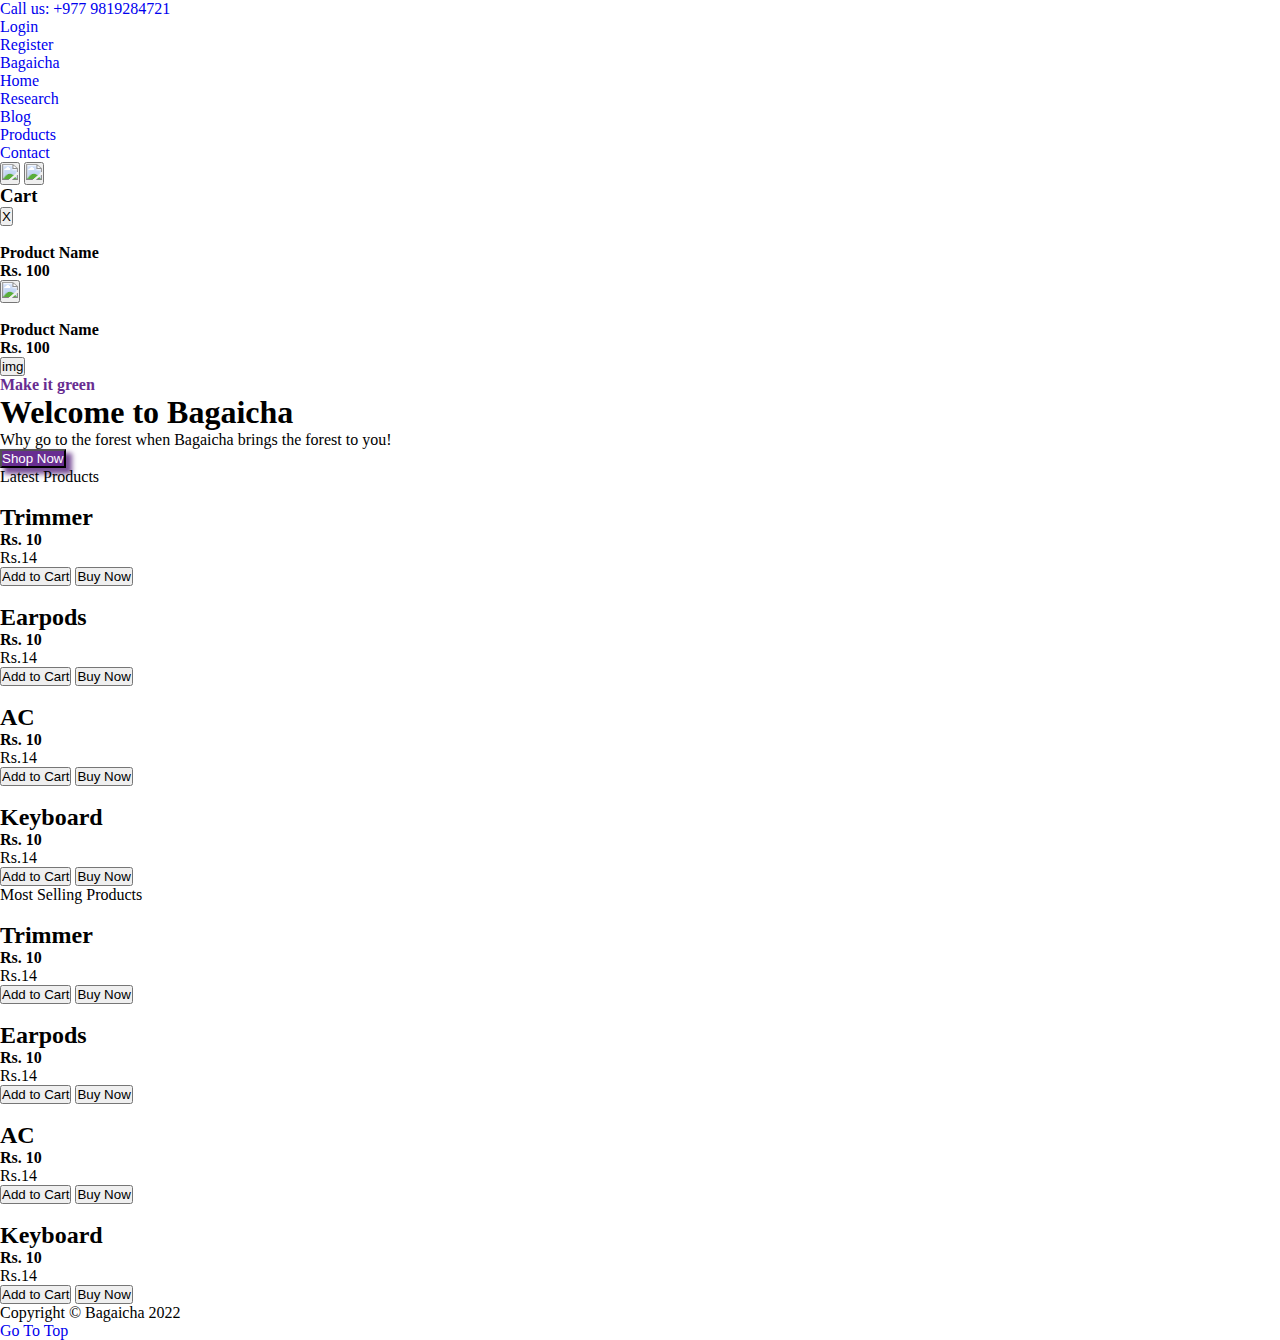
==== index.html @ be918d5c "Add files via upload" ====
<!DOCTYPE html>
<html lang="en">

<head>
    <meta charset="UTF-8">
    <meta http-equiv="X-UA-Compatible" content="IE=edge">
    <meta name="viewport" content="width=device-width, initial-scale=1.0">
    <title>Homepage | Bagaicha - Make it Green</title>
    <link rel="stylesheet" href="./assets/css/style.css">
</head>
<style>
    /* Internal CSS */
    * {
        margin: 0;
        padding: 0;
    }

    html {
        scroll-behavior: smooth;
        /* Scrolling Smooth */
    }

    a {
        text-decoration: none;
    }
</style>

<body>
    <!-- Header -->
    <section id="top"></section>
    <!-- Top Navbar -->
    <section id="top-navbar">
        <div class="nav-menu">
            <ul>
                <li><a href="#">Call us: +977 9819284721</a></li>
                <li><a href="#">Login</a></li>
                <li><a href="#">Register</a></li>
            </ul>
        </div>
    </section>
    <!-- Top Navbar End -->
    <!-- Navbar -->
    <nav class="navbar">
        <a class="navbar-brand" href="./index.html">Bagaicha</a>
        <div class="nav-content">
            <ul class="navbar-nav">
                <li class="nav-item active">
                    <a class="nav-link active" href="./index.html">Home</a>
                </li>
                <li class="nav-item">
                    <a class="nav-link" href="./research.html">Research</a>
                </li>
                <li class="nav-item">
                    <a class="nav-link" href="./blog.html">Blog</a>
                </li>
                <li class="nav-item">
                    <a class="nav-link" href="./products.html">Products</a>
                </li>
                <li class="nav-item">
                    <a class="nav-link" href="./contact.html">Contact</a>
                </li>
            </ul>
        </div>

        <div class="user-btn">
            <button class="cart-btn btn" id="showcart-btn">
                <img class="icon" src="./assets/img/misc/cart.svg" />
            </button>
            <button class="user-btn btn" id="user-btn">
                <img class="icon" src="./assets/img/misc/user.png" />
            </button>
        </div>
    </nav>

    <div id="cart" class="cart-popup hide">
        <!-- Inline CSS -->
        <div class="cart-popup-content">
            <div class="cart-popup-header">
                <h3>Cart</h3>
                <button class="btn" id="cart-close" type="button">
                    X
                </button>
            </div>
            <div class="cart-popup-body">
                <div class="cart-popup-body-content">
                    <div class="cart-popup-body-content-item">
                        <div class="cart-popup-body-content-item-img">
                            <img src="./assets/img/AC.jpg" alt="">
                        </div>
                        <div class="cart-popup-body-content-item-info">
                            <h4>Product Name</h2>
                                <h4>Rs. 100</h4>
                        </div>
                        <div class="cart-popup-body-content-item-delete">
                            <button class="btn" type="button">
                                <img class="icon" src="./assets/img/misc/delete.png" />
                            </button>
                        </div>
                    </div>
                    <div class="cart-popup-body-content-item">
                        <div class="cart-popup-body-content-item-img">
                            <img src="./assets/img/earpods.jpg" alt="">
                        </div>
                        <div class="cart-popup-body-content-item-info">
                            <h4>Product Name</h2>
                                <h4>Rs. 100</h4>
                        </div>
                        <div class="cart-popup-body-content-item-delete">
                            <button class="btn" type="button">
                                img
                            </button>
                        </div>
                    </div>
                </div>
            </div>
        </div>
    </div>
    <!-- Header End -->

    <!-- Main -->
    <!-- Hero Banner Image -->
    <div class="hero-banner" style="background-image: url('./assets/img/misc/hero-image.jpg');">
        <div class="hero-banner-content">
            <span style="color: #682d91; font-weight: 800;">Make it green</span>
            <h1>Welcome to Bagaicha</h1>
            <p>Why go to the forest when Bagaicha brings the forest to you!</p>
            <!-- Use of inline CSS  -->
            <button class="btn" type="button" style="background-color: #682d91; box-shadow: #7a5098 5px 5px 5px 1px;">
                <span><a href="/products.html" style="color:white">Shop Now</a></span>
            </button>
        </div>
    </div>
    <!-- Main End -->

    <!-- Latest Products Section-->
    <section id="products">
        <!-- // Product Section Container-->
        <div class="page-container">
            <!-- // Page Content Header -->
            <div class="page-content-header">
                <div class="container">
                    <div class="page-title">Latest Products</div>
                </div>
            </div>
            <!-- // Page Content Header -->
            <!-- // Page Content -->
            <div class="page-content">
                <!-- // Page Content Body -->
                <div class="page-content-body">
                    <div class="container">
                        <div class="row center">
                            <div class="col-12">
                                <div class="product-grid">
                                    <div class="product-grid-item">
                                        <div class="product-grid-item-img">
                                            <img src="./assets/img/trimmer.jpg" alt="">
                                        </div>
                                        <div class="product-grid-item-info">
                                            <h2>Trimmer</h2>
                                            <div class="price">
                                                <h4>Rs. 10</h4>
                                                <span class="discount">Rs.14</span>
                                            </div>
                                        </div>
                                        <div class="product-grid-item-add">
                                            <button class="btn-buy" type="button" id="addCart">
                                                Add to Cart
                                            </button>
                                            <button class="btn-buy" type="button">
                                                Buy Now
                                            </button>
                                        </div>
                                    </div>
                                    <div class="product-grid-item">
                                        <div class="product-grid-item-img">
                                            <img src="./assets/img/earpods.jpg" alt="">
                                        </div>
                                        <div class="product-grid-item-info">
                                            <h2>Earpods</h2>
                                            <div class="price">
                                                <h4>Rs. 10</h4>
                                                <span class="discount">Rs.14</span>
                                            </div>
                                        </div>
                                        <div class="product-grid-item-add">
                                            <button class="btn-buy" type="button" id="addCart">
                                                Add to Cart
                                            </button>
                                            <button class="btn-buy" type="button">
                                                Buy Now
                                            </button>
                                        </div>
                                    </div>
                                    <div class="product-grid-item">
                                        <div class="product-grid-item-img">
                                            <img src="./assets/img/AC.jpg" alt="">
                                        </div>
                                        <div class="product-grid-item-info">
                                            <h2>AC</h2>
                                            <div class="price">
                                                <h4>Rs. 10</h4>
                                                <span class="discount">Rs.14</span>
                                            </div>
                                        </div>
                                        <div class="product-grid-item-add">
                                            <button class="btn-buy" type="button" id="addCart">
                                                Add to Cart
                                            </button>
                                            <button class="btn-buy" type="button">
                                                Buy Now
                                            </button>
                                        </div>
                                    </div>
                                    <div class="product-grid-item">
                                        <div class="product-grid-item-img">
                                            <img src="./assets/img/keyboard.jpg" alt="">
                                        </div>
                                        <div class="product-grid-item-info">
                                            <h2>Keyboard</h2>
                                            <div class="price">
                                                <h4>Rs. 10</h4>
                                                <span class="discount">Rs.14</span>
                                            </div>
                                        </div>
                                        <div class="product-grid-item-add">
                                            <button class="btn-buy" type="button" id="addCart">
                                                Add to Cart
                                            </button>
                                            <button class="btn-buy" type="button">
                                                Buy Now
                                            </button>
                                        </div>
                                    </div>
                                </div>
                            </div>
                        </div>
                    </div>
                </div>
                <!-- // Page Content Body -->
            </div>
            <!-- // Page Content -->
        </div>
        <!-- // Product Section Container -->
    </section>
    <!-- Latest Products Section End -->

    <!-- Most Selling Products Section-->
    <section id="products">
        <!-- // Product Section Container-->
        <div class="page-container">
            <!-- // Page Content Header -->
            <div class="page-content-header">
                <div class="container">
                    <div class="page-title">Most Selling Products</div>
                </div>
            </div>
            <!-- // Page Content Header -->
            <!-- // Page Content -->
            <div class="page-content">
                <!-- // Page Content Body -->
                <div class="page-content-body">
                    <div class="container">
                        <div class="row center">
                            <div class="col-12">
                                <div class="product-grid">
                                    <div class="product-grid-item">
                                        <div class="product-grid-item-img">
                                            <img src="./assets/img/trimmer.jpg" alt="">
                                        </div>
                                        <div class="product-grid-item-info">
                                            <h2>Trimmer</h2>
                                            <div class="price">
                                                <h4>Rs. 10</h4>
                                                <span class="discount">Rs.14</span>
                                            </div>
                                        </div>
                                        <div class="product-grid-item-add">
                                            <button class="btn-buy" type="button" id="addCart">
                                                Add to Cart
                                            </button>
                                            <button class="btn-buy" type="button">
                                                Buy Now
                                            </button>
                                        </div>
                                    </div>
                                    <div class="product-grid-item">
                                        <div class="product-grid-item-img">
                                            <img src="./assets/img/earpods.jpg" alt="">
                                        </div>
                                        <div class="product-grid-item-info">
                                            <h2>Earpods</h2>
                                            <div class="price">
                                                <h4>Rs. 10</h4>
                                                <span class="discount">Rs.14</span>
                                            </div>
                                        </div>
                                        <div class="product-grid-item-add">
                                            <button class="btn-buy" type="button" id="addCart">
                                                Add to Cart
                                            </button>
                                            <button class="btn-buy" type="button">
                                                Buy Now
                                            </button>
                                        </div>
                                    </div>
                                    <div class="product-grid-item">
                                        <div class="product-grid-item-img">
                                            <img src="./assets/img/AC.jpg" alt="">
                                        </div>
                                        <div class="product-grid-item-info">
                                            <h2>AC</h2>
                                            <div class="price">
                                                <h4>Rs. 10</h4>
                                                <span class="discount">Rs.14</span>
                                            </div>
                                        </div>
                                        <div class="product-grid-item-add">
                                            <button class="btn-buy" type="button" id="addCart">
                                                Add to Cart
                                            </button>
                                            <button class="btn-buy" type="button">
                                                Buy Now
                                            </button>
                                        </div>
                                    </div>
                                    <div class="product-grid-item">
                                        <div class="product-grid-item-img">
                                            <img src="./assets/img/keyboard.jpg" alt="">
                                        </div>
                                        <div class="product-grid-item-info">
                                            <h2>Keyboard</h2>
                                            <div class="price">
                                                <h4>Rs. 10</h4>
                                                <span class="discount">Rs.14</span>
                                            </div>
                                        </div>
                                        <div class="product-grid-item-add">
                                            <button class="btn-buy" type="button" id="addCart">
                                                Add to Cart
                                            </button>
                                            <button class="btn-buy" type="button">
                                                Buy Now
                                            </button>
                                        </div>
                                    </div>
                                </div>
                            </div>
                        </div>
                    </div>
                </div>
                <!-- // Page Content Body -->
            </div>
            <!-- // Page Content -->
        </div>
        <!-- // Product Section Container -->
    </section>
    <!-- Most Selling Products Section End -->

    <!-- Footer -->
    <footer>
        <div class="footer">
            <div class="copyright">
                <p>Copyright &copy; Bagaicha 2022</h4>
            </div>
            <!-- Internal Linking -->
            <div class="gototop"><a href="#top">
                    <div class="btn">Go To Top</div>
                </a></div>
        </div>
    </footer>
    <!-- Footer End -->
    <script>
        /* Internal JS */

        // Cart Element
        const cart = document.getElementById("cart");
        const cartOpen = document.getElementById("showcart-btn");
        const cartClose = document.getElementById("cart-close");
        // Cart Open
        function showcart() {
            cart.classList.remove("hide");
        }
        cartOpen.addEventListener("click", showcart);

        // Cart Close
        function closecart() {
            cart.classList.add("hide");
        }
        cartClose.addEventListener("click", closecart);
    </script>
</body>

</html>
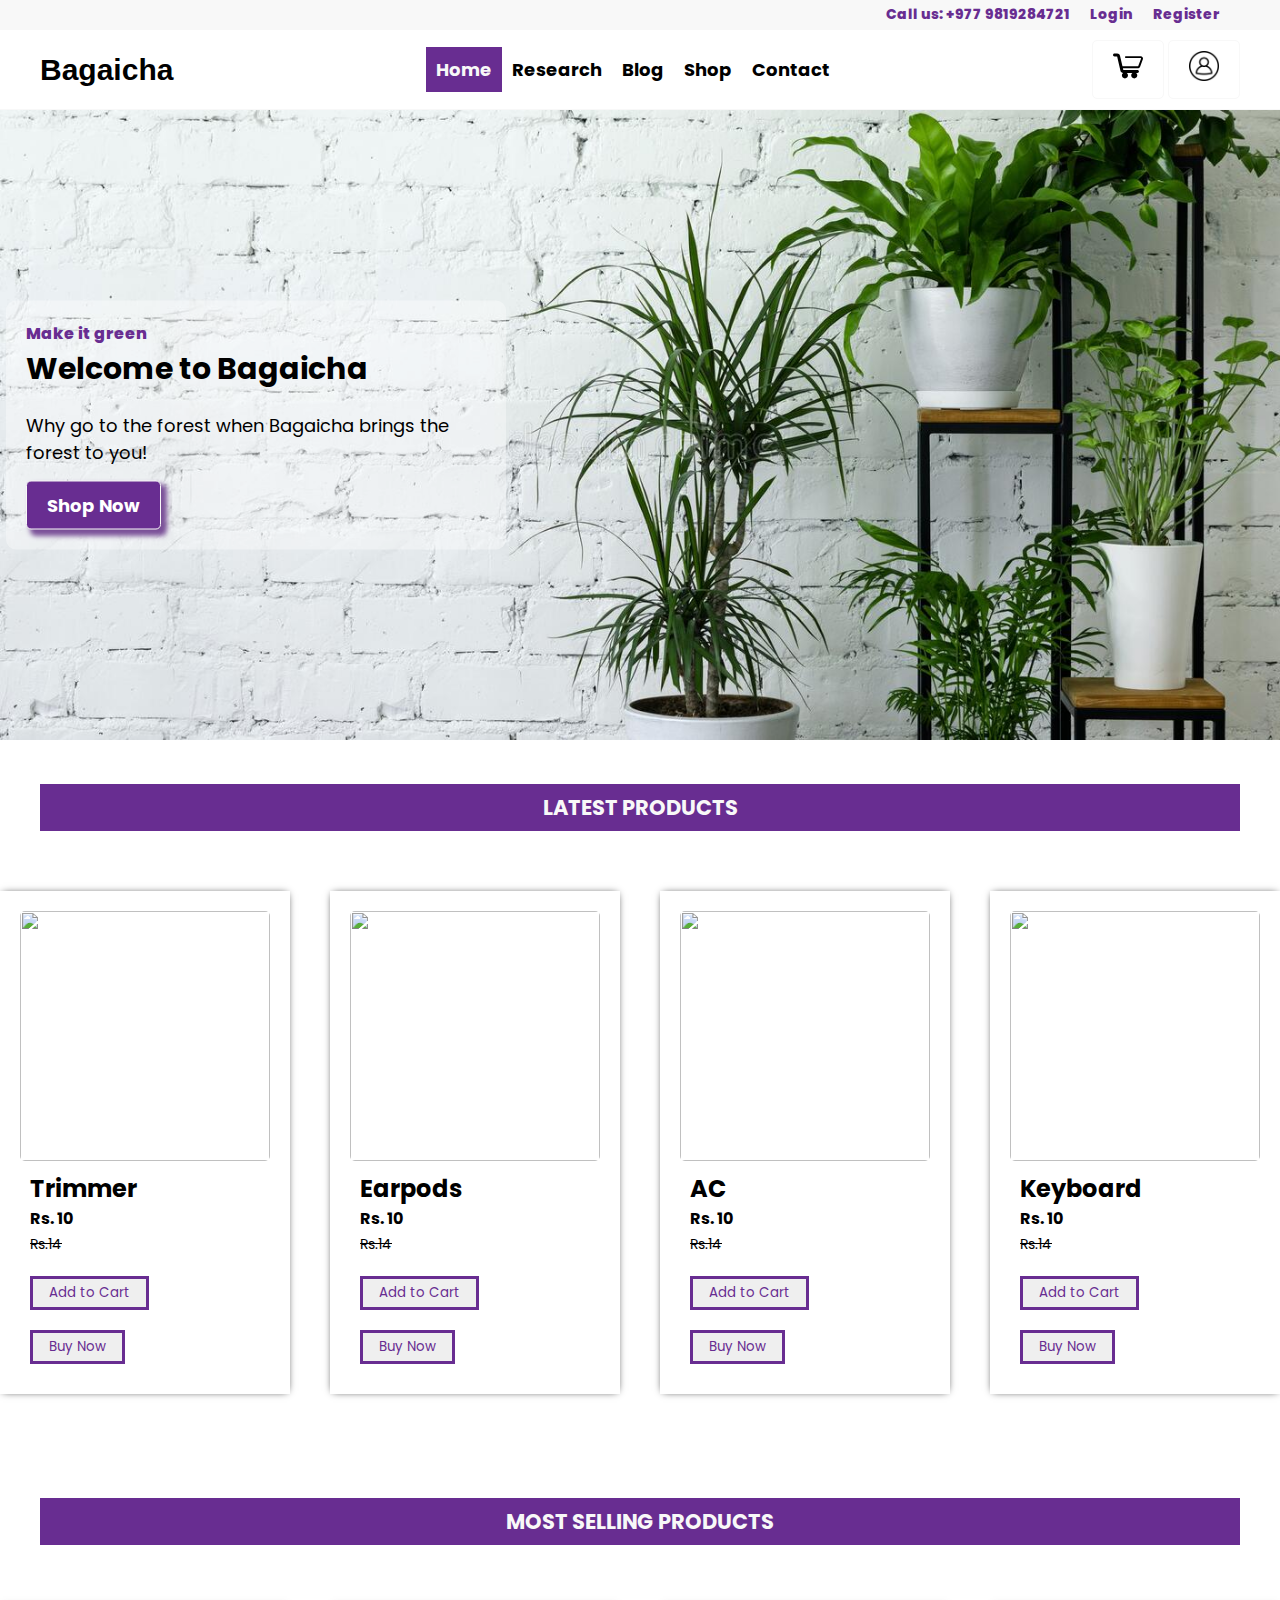
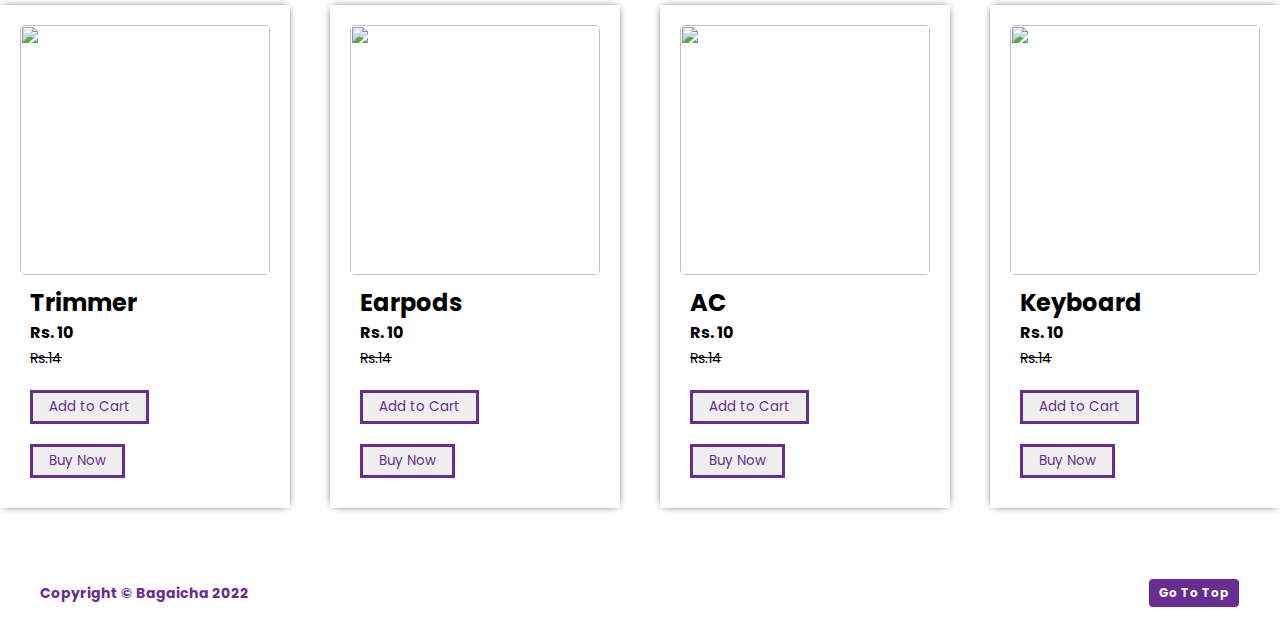
==== commit 38409fcd: "change products page to shop" ====
--- a/index.html
+++ b/index.html
@@ -54,7 +54,7 @@
                     <a class="nav-link" href="./blog.html">Blog</a>
                 </li>
                 <li class="nav-item">
-                    <a class="nav-link" href="./products.html">Products</a>
+                    <a class="nav-link" href="./shop.html">Shop</a>
                 </li>
                 <li class="nav-item">
                     <a class="nav-link" href="./contact.html">Contact</a>
--- a/assets/css/style.css
+++ b/assets/css/style.css
@@ -0,0 +1,636 @@
+@import url("https://fonts.googleapis.com/css2?family=Poppins&display=swap");
+/* Global CSS */
+* {
+  margin: 0;
+  padding: 0;
+  box-sizing: border-box;
+  font-family: "Poppins", sans-serif; /* Remove default padding */
+}
+
+.icon {
+  width: 30px;
+  height: 30px;
+  color: #000;
+}
+
+.row {
+  display: -ms-flexbox; /* IE10 */
+  display: flex;
+  -ms-flex-wrap: wrap; /* IE10 */
+  flex-wrap: wrap;
+}
+
+.col-25 {
+  -ms-flex: 25%; /* IE10 */
+  flex: 25%;
+}
+
+.col-50 {
+  -ms-flex: 50%; /* IE10 */
+  flex: 50%;
+}
+
+.center {
+  justify-content: center;
+}
+
+/* variables */
+:root {
+  --primary: #682d91;
+  --secondary: #f8f8f8;
+  --shadow: gray;
+}
+
+/* Top Navbar */
+section#top-navbar {
+  height: 30px;
+  background-color: var(--secondary);
+}
+
+section#top-navbar .nav-menu {
+  font-size: 14px;
+  font-weight: 800;
+  margin-right: 50px;
+  float: right;
+}
+
+section#top-navbar .nav-menu ul {
+  display: flex;
+  list-style: none;
+}
+
+section#top-navbar .nav-menu ul li {
+  padding: 4px 10px;
+}
+
+section#top-navbar .nav-menu ul li a {
+  color: var(--primary);
+}
+/* Navbar */
+.navbar {
+  background-color: white; /* #f8f8f8 = light grey */
+  border-bottom: 1px solid var(--secondary);
+  display: flex;
+  justify-content: space-between;
+  padding: 10px 40px 10px 40px; /* top right bottom left */
+}
+
+.nav-content {
+  /* content inside navbar */
+  display: flex;
+  flex-direction: row;
+  justify-content: space-between;
+  align-items: center;
+}
+
+.nav-content a {
+  /* links inside navbar */
+  color: #000;
+  text-decoration: none;
+  font-size: 18px;
+  font-weight: bold;
+  padding: 10px;
+}
+
+.nav-content a:hover {
+  background-color: var(--primary);
+  color: var(--secondary);
+  text-decoration: none;
+  font-size: 18px;
+  font-weight: bold;
+  padding: 10px;
+}
+
+.nav-content a.active {
+  background-color: var(--primary);
+  color: var(--secondary);
+  text-decoration: none;
+  font-size: 18px;
+  font-weight: bold;
+  padding: 10px;
+  opacity: 1;
+  transition: 0.3s;
+}
+
+.nav-content a.active:hover {
+  opacity: 0.9;
+  background-color: var(--secondary);
+  color: var(--primary);
+}
+
+.nav-content ul {
+  list-style-type: none;
+}
+
+.navbar-nav {
+  /* navbar links */
+  display: flex;
+  flex-direction: row;
+  justify-content: space-between;
+  align-items: center;
+}
+
+.navbar-brand {
+  /* navbar-brand = logo */
+  display: flex;
+  flex-direction: row;
+  justify-content: space-between;
+  align-items: center;
+  text-decoration: none;
+  font-size: 30px;
+  color: #000;
+  font-weight: bold;
+  font-family: "Franklin Gothic Medium", "Arial Narrow", Arial, sans-serif;
+}
+
+.navbar-brand span {
+  color: red;
+}
+
+.btn {
+  /* Button */
+  background-color: #f8f8f8;
+  border: 1px solid var(--secondary);
+  padding: 10px 20px 10px 20px;
+  border-radius: 5px;
+  font-size: 18px;
+  font-weight: bold;
+  color: #000;
+  text-decoration: none;
+}
+
+.btn:hover {
+  /* hover effect */
+  background-color: var(--secondary);
+  color: #000;
+  cursor: pointer;
+}
+
+/* Footer */
+
+.footer {
+  display: flex;
+  justify-content: space-between;
+  padding: 10px 40px 10px 40px;
+  width: 100%;
+}
+
+.footer .copyright {
+  font-size: 14px;
+  font-weight: bold;
+  color: var(--primary);
+  text-decoration: none;
+  align-self: center;
+}
+
+.gototop a {
+  text-decoration: none;
+}
+
+.gototop .btn {
+  background-color: var(--primary);
+  color: var(--secondary);
+  font-size: 12px;
+  padding: 5px 10px 5px 10px;
+}
+
+.gototop .btn:hover {
+  background-color: white;
+  color: var(--primary);
+  cursor: pointer;
+  border-color: var(--primary);
+}
+
+/* Cart */
+
+.cart-popup {
+  position: fixed;
+  top: 0;
+  left: 0;
+  width: 100%;
+  height: 100%;
+  background-color: rgba(0, 0, 0, 0.5);
+  z-index: 9999;
+}
+
+.user-btn,
+.cart-btn {
+  background-color: white;
+}
+
+.cart-btn img,
+.user-btn img {
+  transition: all ease-out 0.2s;
+}
+
+.cart-btn img:hover,
+.user-btn img:hover {
+  transform: scale(1.3);
+}
+
+.hide {
+  display: none;
+}
+
+.cart-popup-content {
+  position: absolute;
+  top: 50%;
+  left: 50%;
+  transform: translate(-50%, -50%);
+  background-color: #f8f8f8;
+  padding: 20px;
+  border-radius: 10px;
+  width: 500px;
+  height: auto;
+}
+
+.cart-popup-header {
+  display: flex;
+  justify-content: space-between;
+  align-items: center;
+  margin-bottom: 20px;
+}
+
+.cart-popup-body {
+  display: flex;
+  flex-direction: column;
+  justify-content: space-between;
+  align-items: center;
+}
+
+.cart-popup-body-content {
+  display: flex;
+  flex-direction: column;
+  justify-content: space-between;
+  align-items: center;
+}
+.cart-popup-body-content .cart-popup-body-content-item {
+  display: flex;
+  flex-direction: row;
+  justify-content: space-between;
+  align-items: center;
+  margin-bottom: 20px;
+}
+
+.cart-popup-body-content
+  .cart-popup-body-content-item
+  .cart-popup-body-content-item-img {
+  width: 100px;
+  height: 100px;
+  border-radius: 5px;
+}
+
+.cart-popup-body-content
+  .cart-popup-body-content-item
+  .cart-popup-body-content-item-img
+  img {
+  width: 100%;
+  height: 100%;
+  border-radius: 5px;
+}
+.cart-popup-body-content
+  .cart-popup-body-content-item
+  .cart-popup-body-content-item-delete {
+  background-color: #f8f8f8;
+  border: 1px solid var(--secondary);
+  padding: 10px 20px 10px 20px;
+  border-radius: 5px;
+  font-size: 18px;
+  font-weight: bold;
+  color: #000;
+  text-decoration: none;
+}
+
+.cart-popup-body-content
+  .cart-popup-body-content-item
+  .cart-popup-body-content-item-delete
+  .btn {
+  border: 1px solid var(--secondary);
+  padding: 10px 20px 10px 20px;
+  border-radius: 5px;
+  font-weight: bold;
+  color: #000;
+  text-decoration: none;
+  transform: scale(0.6);
+}
+.cart-popup-body-content
+  .cart-popup-body-content-item
+  .cart-popup-body-content-item-info {
+  display: flex;
+  flex-direction: column;
+  justify-content: space-between;
+  align-items: center;
+}
+
+/* Hero Banner Image */
+.hero-banner {
+  background-size: cover;
+  background-position: center;
+  background-repeat: no-repeat;
+  width: 100%;
+  height: 70vh;
+  position: relative;
+}
+
+.hero-banner-content {
+  position: absolute;
+  top: 50%;
+  left: 20%;
+  transform: translate(-50%, -50%);
+  padding: 20px;
+  border-radius: 10px;
+  width: 500px;
+  height: auto;
+  font-family: Verdana, Geneva, Tahoma, sans-serif;
+  background-color: #ffffff5d;
+}
+
+.hero-banner-content h1 {
+  font-size: 30px;
+  margin-bottom: 20px;
+  color: #000;
+  text-decoration: none;
+  font-weight: bold;
+}
+
+.hero-banner-content h1 span {
+  color: red;
+}
+
+.hero-banner-content p {
+  font-size: 18px;
+  color: #000;
+  text-decoration: none;
+  margin-bottom: 15px;
+}
+
+.hero-banner-content .btn {
+  background-color: #f8f8f8;
+  border: 1px solid var(--secondary);
+  padding: 10px 20px 10px 20px;
+  border-radius: 5px;
+  font-size: 18px;
+  font-weight: bold;
+  color: #000;
+  text-decoration: none;
+}
+
+/* Products PAge */
+.page-container {
+  justify-content: space-between;
+  width: 100%;
+}
+
+.page-content {
+  display: flex;
+  flex-direction: column;
+  justify-content: center;
+  align-items: center;
+  margin-top: 20px;
+}
+
+.page-content-header {
+  margin-top: 4px;
+  width: 100%;
+  text-align: center;
+  background-color: var(--primary);
+  color: var(--secondary);
+}
+
+.page-content-header .page-title {
+  text-transform: uppercase;
+  padding: 8px 10px;
+  font-size: 21px;
+  font-weight: 700;
+}
+.page-content-body {
+  display: flex;
+  justify-content: space-between;
+}
+
+.product-grid-item-info {
+  margin: 10px;
+}
+
+.product-grid-item-info span {
+  font-size: 14px;
+  text-decoration: line-through;
+}
+
+.btn-buy {
+  padding: 4px 16px 4px 16px;
+  margin: 10px;
+  color: var(--primary);
+  border: var(--primary) 3px solid;
+}
+
+.btn-buy:hover {
+  background-color: var(--primary);
+  color: var(--secondary);
+  cursor: pointer;
+}
+
+.product-grid {
+  display: flex;
+  justify-content: space-between;
+  align-items: center;
+  margin-top: 20px;
+}
+
+.product-grid-item {
+  padding: 20px;
+  margin: 20px;
+  box-shadow: black 0px 0px 8px -3px;
+}
+
+.product-grid-item-img {
+  width: 250px;
+  height: 250px;
+  border-radius: 5px;
+}
+
+.product-grid-item-img img {
+  width: 100%;
+  height: 100%;
+  border-radius: 5px;
+}
+
+.load-more {
+  display: flex;
+  justify-content: center;
+  align-items: center;
+  margin-top: 20px;
+  margin-bottom: 20px;
+}
+
+.btn-load-more {
+  background-color: var(--primary);
+  border: 1px solid var(--secondary);
+  padding: 10px 20px 10px 20px;
+  border-radius: 5px;
+  font-size: 12px;
+  font-weight: bold;
+  color: var(--secondary);
+  text-decoration: none;
+}
+
+.btn-load-more:hover {
+  cursor: pointer;
+}
+
+/* Blog Page */
+
+.page-container {
+  padding: 40px;
+}
+
+.blog-subtitle {
+  display: flex;
+  justify-content: space-between;
+  align-items: center;
+  width: 20%;
+}
+
+.single-blog-post {
+  font-size: x-large;
+}
+
+.blog-date {
+  font-size: 12px;
+}
+
+.blog-author {
+  font-size: 12px;
+}
+
+.single-blog-post-img {
+  width: 100%;
+  height: auto;
+  margin-top: 20px;
+  margin-bottom: 20px;
+}
+
+.blog-body {
+  font-size: 14px;
+  margin-top: 20px;
+  margin-bottom: 20px;
+  width: 80%;
+  line-height: 25px;
+}
+/* Contact Us */
+
+.contact-us-container {
+  justify-content: space-between;
+  align-items: center;
+  margin-top: 20px;
+  margin-bottom: 20px;
+}
+
+.contact-us-container-header {
+  display: flex;
+  flex-direction: column;
+  justify-content: center;
+  align-items: center;
+  margin: 20px;
+}
+
+/* Contact Page */
+
+/* Style inputs with type="text", select elements and textareas */
+input[type="text"],
+select,
+textarea {
+  width: 100%; /* Full width */
+  padding: 12px; /* Some padding */
+  border: 1px solid #ccc; /* Gray border */
+  border-radius: 4px; /* Rounded borders */
+  box-sizing: border-box; /* Make sure that padding and width stays in place */
+  margin-top: 6px; /* Add a top margin */
+  margin-bottom: 16px; /* Bottom margin */
+  resize: vertical; /* Allow the user to vertically resize the textarea (not horizontally) */
+}
+
+/* Style the submit button with a specific background color etc */
+input[type="submit"] {
+  background-color: #3c576e;
+  color: white;
+  padding: 12px 20px;
+  border: none;
+  border-radius: 4px;
+  cursor: pointer;
+}
+
+/* When moving the mouse over the submit button, add a darker green color */
+input[type="submit"]:hover {
+  background-color: skyblue;
+}
+
+/* Add a background color and some padding around the form */
+.fcontainer {
+  border-radius: 5px;
+  background-color: #f8f8f8;
+  padding: 30px;
+  margin: 40px;
+}
+
+.fcontainer h2 {
+  margin-bottom: 30px;
+}
+/* Ref Link Button */
+.ref-link-btn {
+  margin-top: 10px;
+  padding: 8px;
+  border-radius: 10px;
+  background-color: gray;
+  color: #fff;
+  font-size: 16px;
+  cursor: pointer;
+}
+
+.ref-link-btn:hover {
+  background-color: #0275d8;
+  color: #fff;
+}
+
+.ref-link-btn > a {
+  color: #fff;
+  text-decoration: none;
+}
+
+.contact-container {
+  display: flex;
+  align-items: center;
+}
+
+.contact-container > .contact-img > img {
+  width: 800px;
+  padding: 70px;
+}
+
+/* Research Page */
+
+.gotoref {
+  margin: 5px;
+}
+
+.gotoref > button > a {
+  color: #000;
+  text-decoration: none;
+  font-size: 12px;
+  font-weight: bold;
+}
+
+.res-img > img {
+  width: 50%;
+  height: auto;
+}
+
+.lnk-btn {
+  padding: 2px 8px;
+  margin: 8px;
+}
+
+.res-page-title {
+  text-align: center;
+  margin-bottom: 5px;
+}
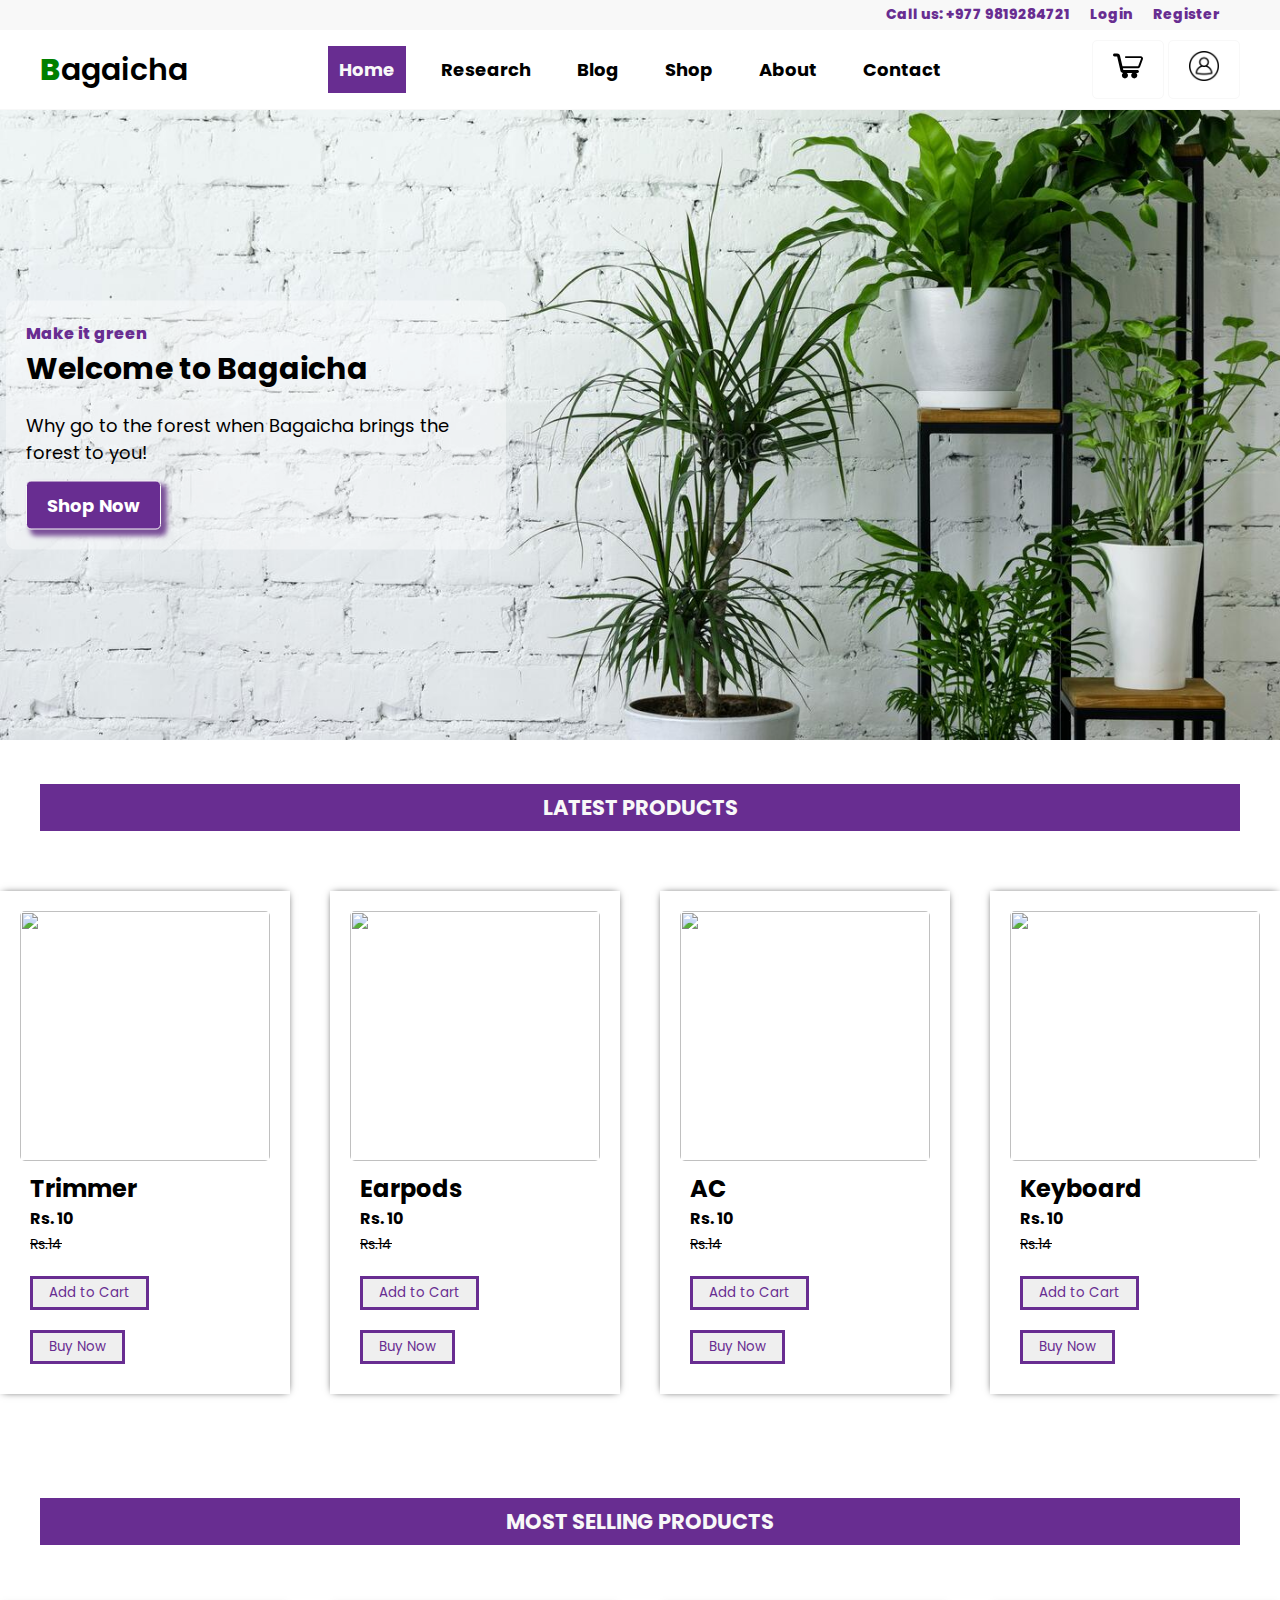
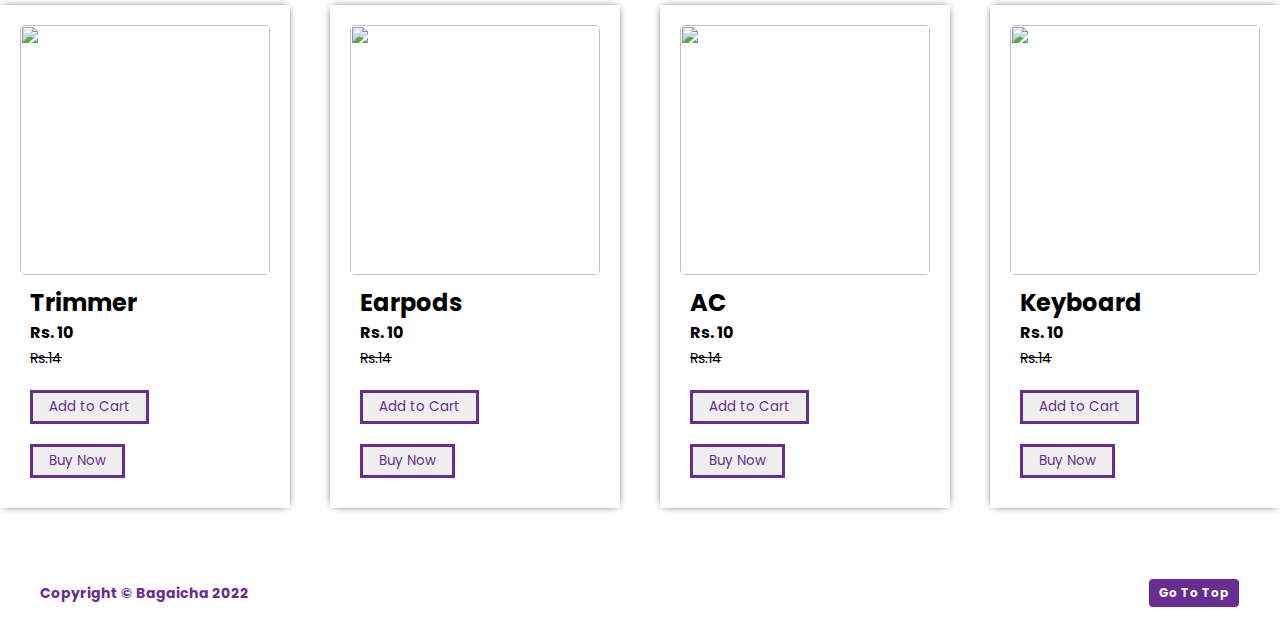
==== commit 8942f7d3: "add contact page" ====
--- a/index.html
+++ b/index.html
@@ -41,7 +41,7 @@
     <!-- Top Navbar End -->
     <!-- Navbar -->
     <nav class="navbar">
-        <a class="navbar-brand" href="./index.html">Bagaicha</a>
+        <a class="navbar-brand" href="./index.html"><span>B</span>agaicha</a>
         <div class="nav-content">
             <ul class="navbar-nav">
                 <li class="nav-item active">
@@ -55,6 +55,9 @@
                 </li>
                 <li class="nav-item">
                     <a class="nav-link" href="./shop.html">Shop</a>
+                </li>
+                <li class="nav-item">
+                    <a class="nav-link" href="./about.html">About</a>
                 </li>
                 <li class="nav-item">
                     <a class="nav-link" href="./contact.html">Contact</a>
--- a/assets/css/style.css
+++ b/assets/css/style.css
@@ -83,6 +83,11 @@
   align-items: center;
 }
 
+.nav-content .navbar-nav > .nav-item {
+  margin: 2px;
+  padding: 5px 10px;
+}
+
 .nav-content a {
   /* links inside navbar */
   color: #000;
@@ -90,6 +95,7 @@
   font-size: 18px;
   font-weight: bold;
   padding: 10px;
+  border: 1px solid transparent;
 }
 
 .nav-content a:hover {
@@ -113,9 +119,10 @@
 }
 
 .nav-content a.active:hover {
-  opacity: 0.9;
+  opacity: 0.8;
   background-color: var(--secondary);
   color: var(--primary);
+  border: 1px solid var(--primary);
 }
 
 .nav-content ul {
@@ -139,12 +146,13 @@
   text-decoration: none;
   font-size: 30px;
   color: #000;
-  font-weight: bold;
-  font-family: "Franklin Gothic Medium", "Arial Narrow", Arial, sans-serif;
+  font-weight: 600;
+  /* font-family: "Franklin Gothic Medium", "Arial Narrow", Arial, sans-serif; */
 }
 
 .navbar-brand span {
-  color: red;
+  color: green;
+  font-weight: 800;
 }
 
 .btn {
@@ -634,3 +642,9 @@
   text-align: center;
   margin-bottom: 5px;
 }
+
+/* About Us page */
+
+.about-content {
+  margin: 40px;
+}
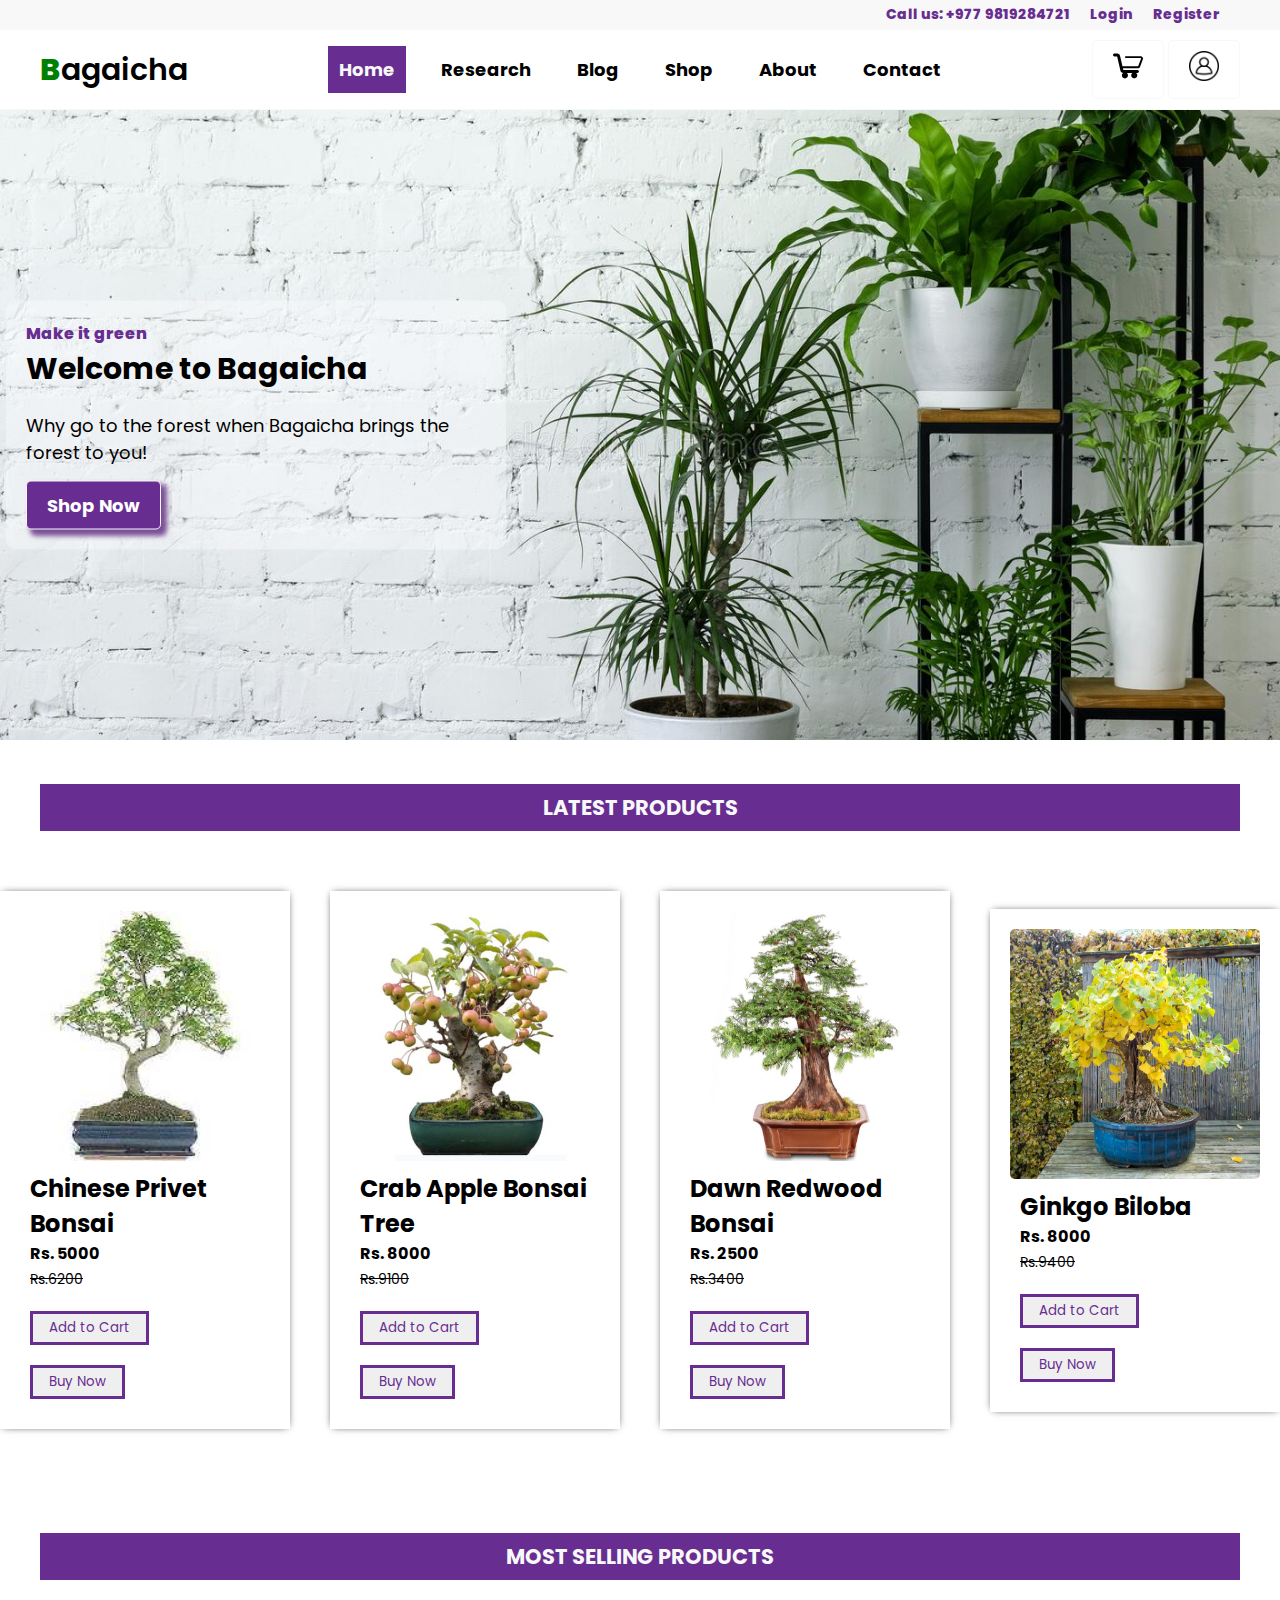
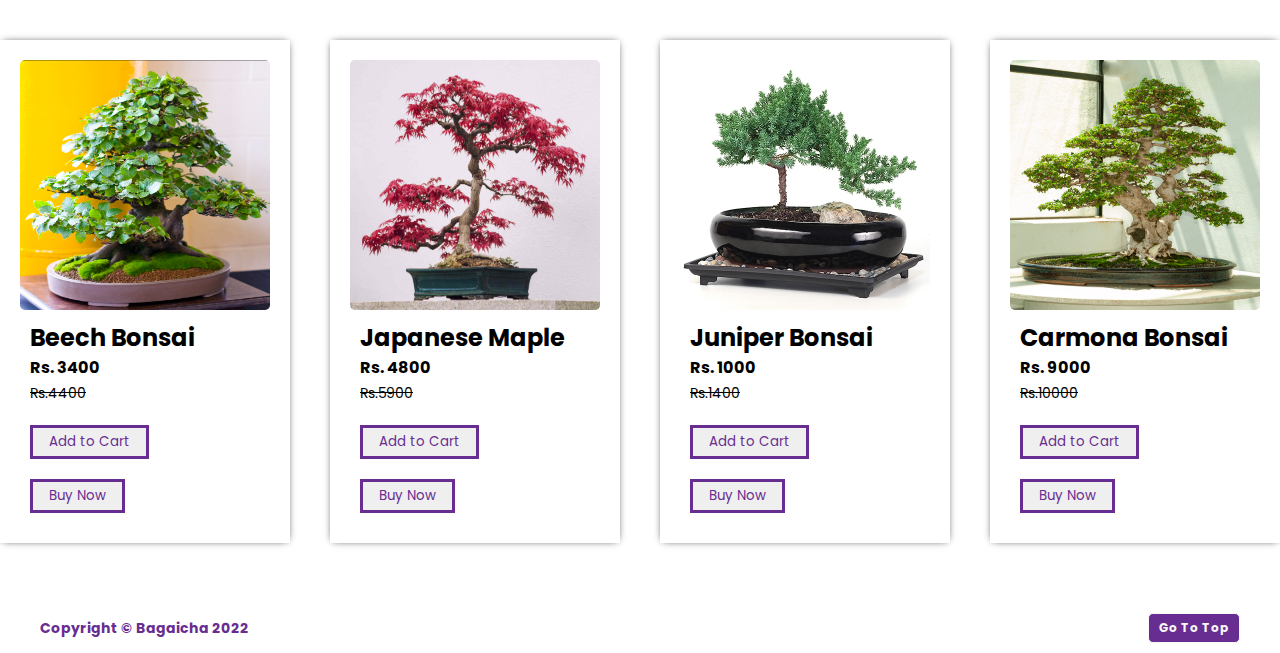
==== commit 3b8c54f7: "add products" ====
--- a/index.html
+++ b/index.html
@@ -110,7 +110,7 @@
                         </div>
                         <div class="cart-popup-body-content-item-delete">
                             <button class="btn" type="button">
-                                img
+                                <img class="icon" src="./assets/img/misc/delete.png" />
                             </button>
                         </div>
                     </div>
@@ -129,7 +129,7 @@
             <p>Why go to the forest when Bagaicha brings the forest to you!</p>
             <!-- Use of inline CSS  -->
             <button class="btn" type="button" style="background-color: #682d91; box-shadow: #7a5098 5px 5px 5px 1px;">
-                <span><a href="/products.html" style="color:white">Shop Now</a></span>
+                <span><a href="./shop.html" style="color:white">Shop Now</a></span>
             </button>
         </div>
     </div>
@@ -156,73 +156,75 @@
                                 <div class="product-grid">
                                     <div class="product-grid-item">
                                         <div class="product-grid-item-img">
-                                            <img src="./assets/img/trimmer.jpg" alt="">
-                                        </div>
-                                        <div class="product-grid-item-info">
-                                            <h2>Trimmer</h2>
-                                            <div class="price">
-                                                <h4>Rs. 10</h4>
-                                                <span class="discount">Rs.14</span>
-                                            </div>
-                                        </div>
-                                        <div class="product-grid-item-add">
-                                            <button class="btn-buy" type="button" id="addCart">
-                                                Add to Cart
-                                            </button>
-                                            <button class="btn-buy" type="button">
-                                                Buy Now
-                                            </button>
-                                        </div>
-                                    </div>
-                                    <div class="product-grid-item">
-                                        <div class="product-grid-item-img">
-                                            <img src="./assets/img/earpods.jpg" alt="">
-                                        </div>
-                                        <div class="product-grid-item-info">
-                                            <h2>Earpods</h2>
-                                            <div class="price">
-                                                <h4>Rs. 10</h4>
-                                                <span class="discount">Rs.14</span>
-                                            </div>
-                                        </div>
-                                        <div class="product-grid-item-add">
-                                            <button class="btn-buy" type="button" id="addCart">
-                                                Add to Cart
-                                            </button>
-                                            <button class="btn-buy" type="button">
-                                                Buy Now
-                                            </button>
-                                        </div>
-                                    </div>
-                                    <div class="product-grid-item">
-                                        <div class="product-grid-item-img">
-                                            <img src="./assets/img/AC.jpg" alt="">
-                                        </div>
-                                        <div class="product-grid-item-info">
-                                            <h2>AC</h2>
-                                            <div class="price">
-                                                <h4>Rs. 10</h4>
-                                                <span class="discount">Rs.14</span>
-                                            </div>
-                                        </div>
-                                        <div class="product-grid-item-add">
-                                            <button class="btn-buy" type="button" id="addCart">
-                                                Add to Cart
-                                            </button>
-                                            <button class="btn-buy" type="button">
-                                                Buy Now
-                                            </button>
-                                        </div>
-                                    </div>
-                                    <div class="product-grid-item">
-                                        <div class="product-grid-item-img">
-                                            <img src="./assets/img/keyboard.jpg" alt="">
-                                        </div>
-                                        <div class="product-grid-item-info">
-                                            <h2>Keyboard</h2>
-                                            <div class="price">
-                                                <h4>Rs. 10</h4>
-                                                <span class="discount">Rs.14</span>
+                                            <img src="./assets/img/products/chinese-privet-bonsai.jpg" alt="">
+                                        </div>
+                                        <div class="product-grid-item-info">
+                                            <h2>Chinese Privet Bonsai</h2>
+                                            <div class="price">
+                                                <h4>Rs. 5000</h4>
+                                                <span class="discount">Rs.6200</span>
+                                            </div>
+                                        </div>
+                                        <div class="product-grid-item-add">
+                                            <button class="btn-buy" type="button" id="addCart">
+                                                Add to Cart
+                                            </button>
+                                            <button class="btn-buy" type="button">
+                                                Buy Now
+                                            </button>
+                                        </div>
+                                    </div>
+                                    <div class="product-grid-item">
+                                        <div class="product-grid-item-img">
+                                            <img src="./assets/img/products/Crab-apple-bonsai-tree-Malus-bonsai-tree.jpg"
+                                                alt="">
+                                        </div>
+                                        <div class="product-grid-item-info">
+                                            <h2>Crab Apple Bonsai Tree</h2>
+                                            <div class="price">
+                                                <h4>Rs. 8000</h4>
+                                                <span class="discount">Rs.9100</span>
+                                            </div>
+                                        </div>
+                                        <div class="product-grid-item-add">
+                                            <button class="btn-buy" type="button" id="addCart">
+                                                Add to Cart
+                                            </button>
+                                            <button class="btn-buy" type="button">
+                                                Buy Now
+                                            </button>
+                                        </div>
+                                    </div>
+                                    <div class="product-grid-item">
+                                        <div class="product-grid-item-img">
+
+                                            <img src="./assets/img/products/dawn-redwood-bonsai.jpg" alt="">
+                                        </div>
+                                        <div class="product-grid-item-info">
+                                            <h2>Dawn Redwood Bonsai</h2>
+                                            <div class="price">
+                                                <h4>Rs. 2500</h4>
+                                                <span class="discount">Rs.3400</span>
+                                            </div>
+                                        </div>
+                                        <div class="product-grid-item-add">
+                                            <button class="btn-buy" type="button" id="addCart">
+                                                Add to Cart
+                                            </button>
+                                            <button class="btn-buy" type="button">
+                                                Buy Now
+                                            </button>
+                                        </div>
+                                    </div>
+                                    <div class="product-grid-item">
+                                        <div class="product-grid-item-img">
+                                            <img src="./assets/img/products/ginkgo-biloba.jpg" alt="">
+                                        </div>
+                                        <div class="product-grid-item-info">
+                                            <h2>Ginkgo Biloba</h2>
+                                            <div class="price">
+                                                <h4>Rs. 8000</h4>
+                                                <span class="discount">Rs.9400</span>
                                             </div>
                                         </div>
                                         <div class="product-grid-item-add">
@@ -268,73 +270,73 @@
                                 <div class="product-grid">
                                     <div class="product-grid-item">
                                         <div class="product-grid-item-img">
-                                            <img src="./assets/img/trimmer.jpg" alt="">
-                                        </div>
-                                        <div class="product-grid-item-info">
-                                            <h2>Trimmer</h2>
-                                            <div class="price">
-                                                <h4>Rs. 10</h4>
-                                                <span class="discount">Rs.14</span>
-                                            </div>
-                                        </div>
-                                        <div class="product-grid-item-add">
-                                            <button class="btn-buy" type="button" id="addCart">
-                                                Add to Cart
-                                            </button>
-                                            <button class="btn-buy" type="button">
-                                                Buy Now
-                                            </button>
-                                        </div>
-                                    </div>
-                                    <div class="product-grid-item">
-                                        <div class="product-grid-item-img">
-                                            <img src="./assets/img/earpods.jpg" alt="">
-                                        </div>
-                                        <div class="product-grid-item-info">
-                                            <h2>Earpods</h2>
-                                            <div class="price">
-                                                <h4>Rs. 10</h4>
-                                                <span class="discount">Rs.14</span>
-                                            </div>
-                                        </div>
-                                        <div class="product-grid-item-add">
-                                            <button class="btn-buy" type="button" id="addCart">
-                                                Add to Cart
-                                            </button>
-                                            <button class="btn-buy" type="button">
-                                                Buy Now
-                                            </button>
-                                        </div>
-                                    </div>
-                                    <div class="product-grid-item">
-                                        <div class="product-grid-item-img">
-                                            <img src="./assets/img/AC.jpg" alt="">
-                                        </div>
-                                        <div class="product-grid-item-info">
-                                            <h2>AC</h2>
-                                            <div class="price">
-                                                <h4>Rs. 10</h4>
-                                                <span class="discount">Rs.14</span>
-                                            </div>
-                                        </div>
-                                        <div class="product-grid-item-add">
-                                            <button class="btn-buy" type="button" id="addCart">
-                                                Add to Cart
-                                            </button>
-                                            <button class="btn-buy" type="button">
-                                                Buy Now
-                                            </button>
-                                        </div>
-                                    </div>
-                                    <div class="product-grid-item">
-                                        <div class="product-grid-item-img">
-                                            <img src="./assets/img/keyboard.jpg" alt="">
-                                        </div>
-                                        <div class="product-grid-item-info">
-                                            <h2>Keyboard</h2>
-                                            <div class="price">
-                                                <h4>Rs. 10</h4>
-                                                <span class="discount">Rs.14</span>
+                                            <img src="./assets/img/products/beech-bonsai.png" alt="">
+                                        </div>
+                                        <div class="product-grid-item-info">
+                                            <h2>Beech Bonsai</h2>
+                                            <div class="price">
+                                                <h4>Rs. 3400</h4>
+                                                <span class="discount">Rs.4400</span>
+                                            </div>
+                                        </div>
+                                        <div class="product-grid-item-add">
+                                            <button class="btn-buy" type="button" id="addCart">
+                                                Add to Cart
+                                            </button>
+                                            <button class="btn-buy" type="button">
+                                                Buy Now
+                                            </button>
+                                        </div>
+                                    </div>
+                                    <div class="product-grid-item">
+                                        <div class="product-grid-item-img">
+                                            <img src="./assets/img/products/japanese-maple.jpg" alt="">
+                                        </div>
+                                        <div class="product-grid-item-info">
+                                            <h2>Japanese Maple</h2>
+                                            <div class="price">
+                                                <h4>Rs. 4800</h4>
+                                                <span class="discount">Rs.5900</span>
+                                            </div>
+                                        </div>
+                                        <div class="product-grid-item-add">
+                                            <button class="btn-buy" type="button" id="addCart">
+                                                Add to Cart
+                                            </button>
+                                            <button class="btn-buy" type="button">
+                                                Buy Now
+                                            </button>
+                                        </div>
+                                    </div>
+                                    <div class="product-grid-item">
+                                        <div class="product-grid-item-img">
+                                            <img src="./assets/img/products/juniper-bonsai.jpg" alt="">
+                                        </div>
+                                        <div class="product-grid-item-info">
+                                            <h2>Juniper Bonsai</h2>
+                                            <div class="price">
+                                                <h4>Rs. 1000</h4>
+                                                <span class="discount">Rs.1400</span>
+                                            </div>
+                                        </div>
+                                        <div class="product-grid-item-add">
+                                            <button class="btn-buy" type="button" id="addCart">
+                                                Add to Cart
+                                            </button>
+                                            <button class="btn-buy" type="button">
+                                                Buy Now
+                                            </button>
+                                        </div>
+                                    </div>
+                                    <div class="product-grid-item">
+                                        <div class="product-grid-item-img">
+                                            <img src="./assets/img/products/carmona-bonsai.jpg" alt="">
+                                        </div>
+                                        <div class="product-grid-item-info">
+                                            <h2>Carmona Bonsai</h2>
+                                            <div class="price">
+                                                <h4>Rs. 9000</h4>
+                                                <span class="discount">Rs.10000</span>
                                             </div>
                                         </div>
                                         <div class="product-grid-item-add">
--- a/assets/css/style.css
+++ b/assets/css/style.css
@@ -647,4 +647,16 @@
 
 .about-content {
   margin: 40px;
-}
+  display: flex;
+}
+
+.about-content .about-text {
+  margin: 20px;
+}
+
+.about-content .about-text span {
+  font-size: 30px;
+}
+
+.about-content .about-img {
+}
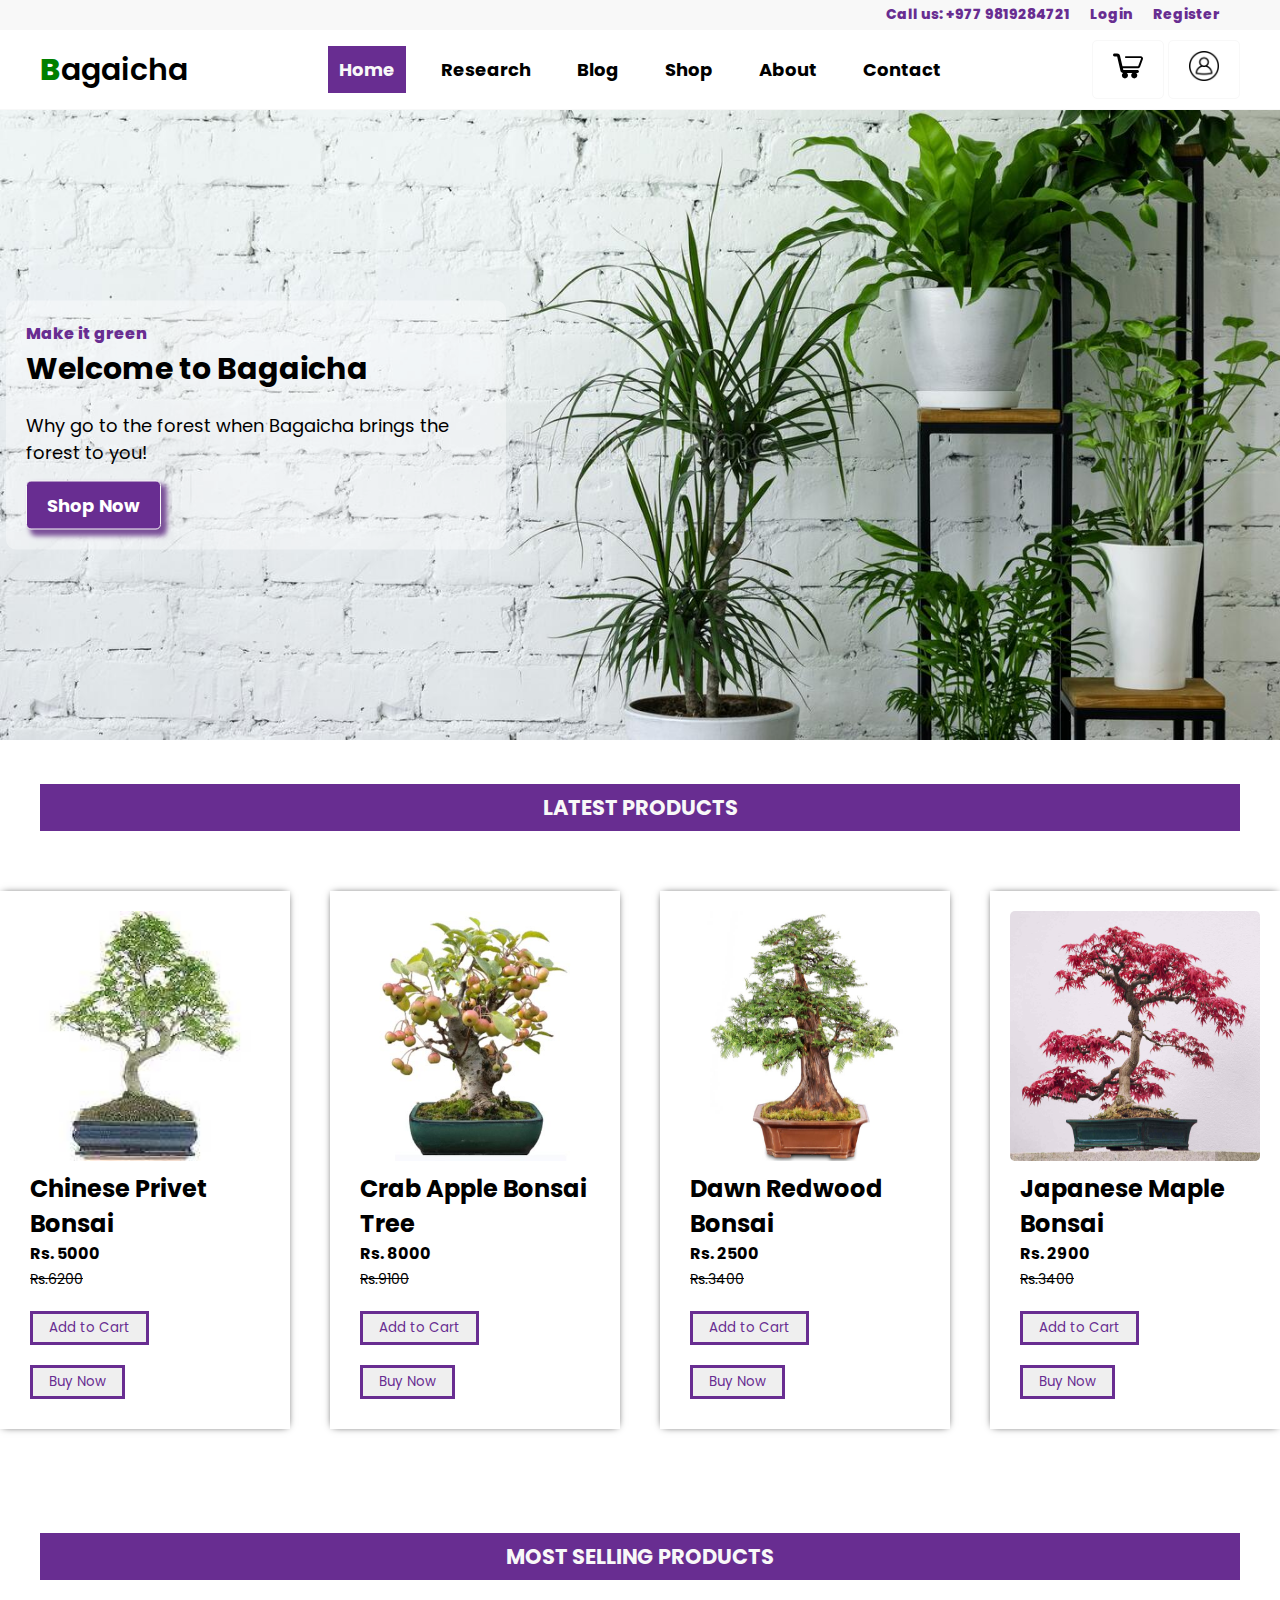
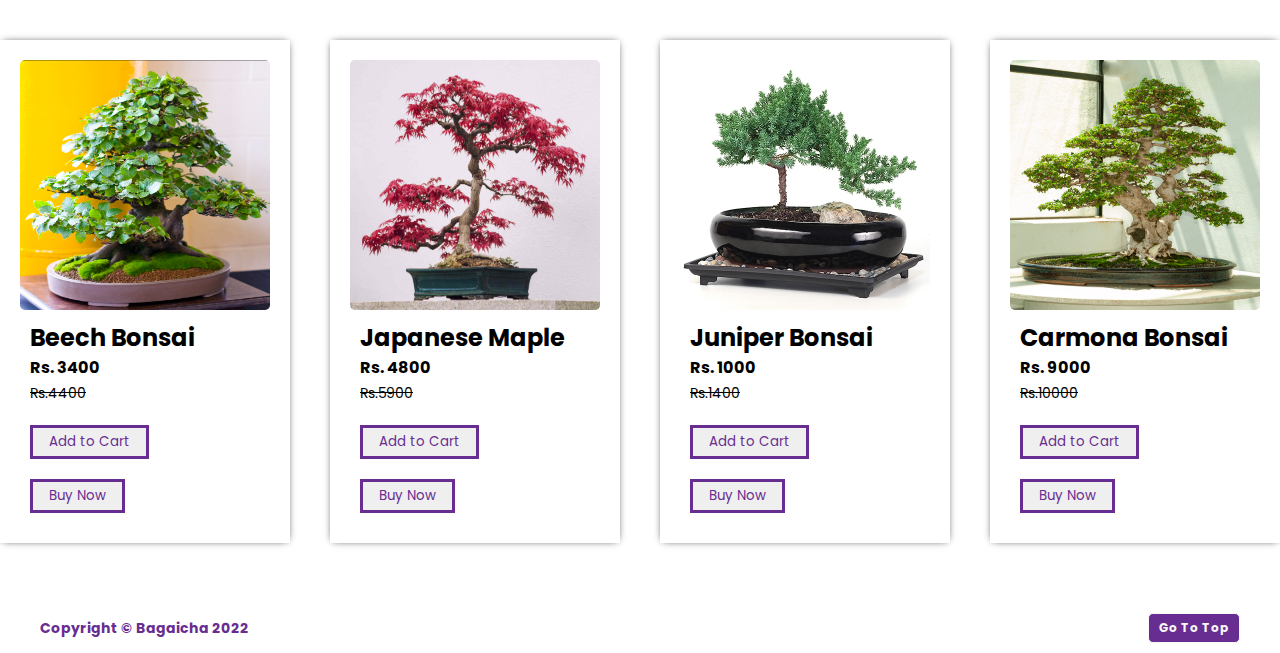
==== commit 3765735e: "homepage product card fix" ====
--- a/index.html
+++ b/index.html
@@ -218,24 +218,26 @@
                                     </div>
                                     <div class="product-grid-item">
                                         <div class="product-grid-item-img">
-                                            <img src="./assets/img/products/ginkgo-biloba.jpg" alt="">
-                                        </div>
-                                        <div class="product-grid-item-info">
-                                            <h2>Ginkgo Biloba</h2>
-                                            <div class="price">
-                                                <h4>Rs. 8000</h4>
-                                                <span class="discount">Rs.9400</span>
-                                            </div>
-                                        </div>
-                                        <div class="product-grid-item-add">
-                                            <button class="btn-buy" type="button" id="addCart">
-                                                Add to Cart
-                                            </button>
-                                            <button class="btn-buy" type="button">
-                                                Buy Now
-                                            </button>
-                                        </div>
-                                    </div>
+
+                                            <img src="./assets/img/products/japanese-maple.jpg" alt="">
+                                        </div>
+                                        <div class="product-grid-item-info">
+                                            <h2>Japanese Maple Bonsai</h2>
+                                            <div class="price">
+                                                <h4>Rs. 2900</h4>
+                                                <span class="discount">Rs.3400</span>
+                                            </div>
+                                        </div>
+                                        <div class="product-grid-item-add">
+                                            <button class="btn-buy" type="button" id="addCart">
+                                                Add to Cart
+                                            </button>
+                                            <button class="btn-buy" type="button">
+                                                Buy Now
+                                            </button>
+                                        </div>
+                                    </div>
+
                                 </div>
                             </div>
                         </div>
